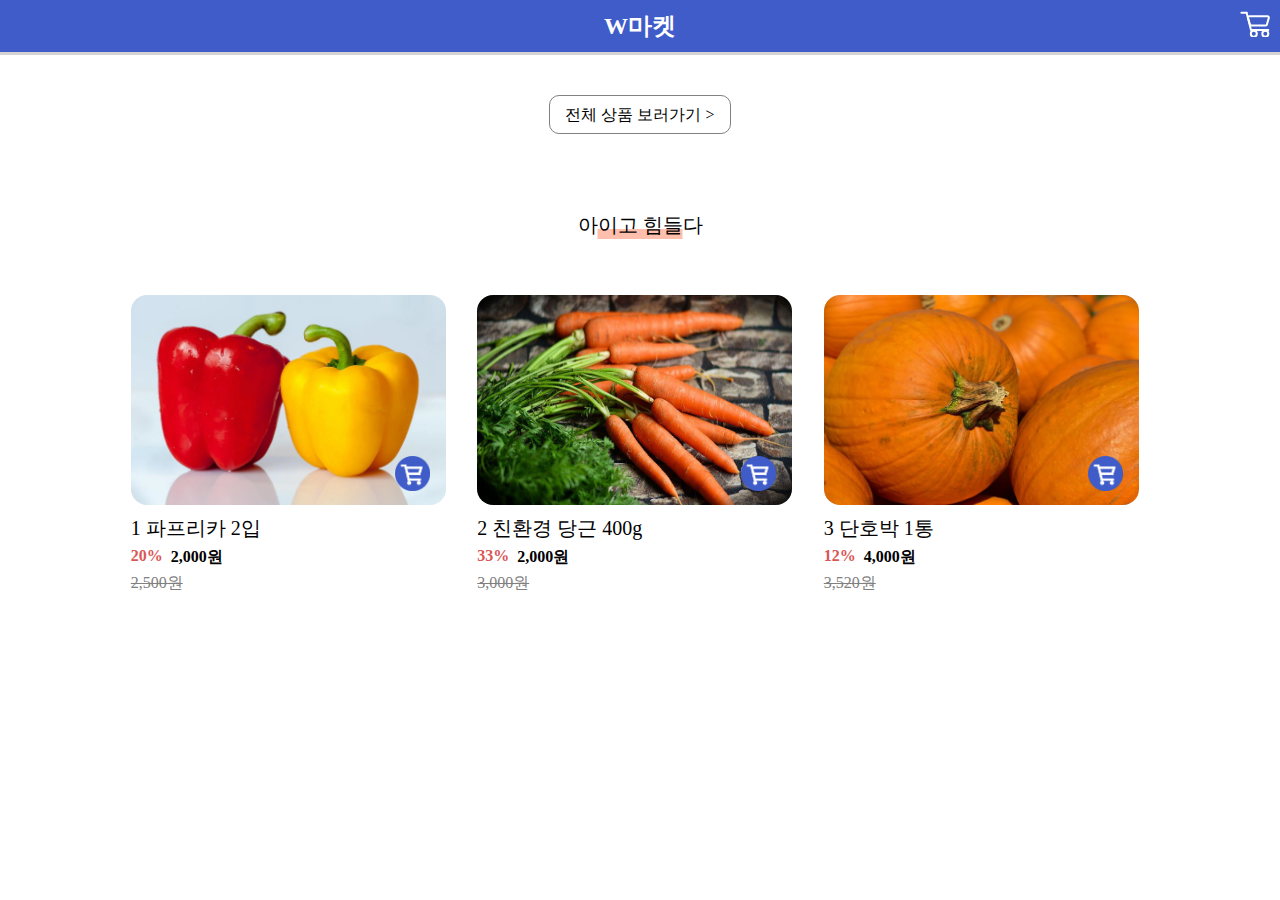
==== index.html @ 825fd9a3 "[JS BASIC PROJECT1] 마켓_ 장바구니 로컬스토리지 저장까지 완료" ====
<!DOCTYPE html>
<html>
  <head>
    <title>W마켓 메인 페이지</title>
    <link href="public/styles/reset.css" rel="stylesheet" />
    <link href="public/styles/header.css" rel="stylesheet" />
    <link href="public/styles/main.css" rel="stylesheet" />
    <link href="public/styles/product.css" rel="stylesheet" />
  </head>
  <body>
    <header>
      <a id="title" href="./index.html">W마켓</a>
      <a id="cart" href="./cart.html">
        <svg
          fill="none"
          height="27"
          viewBox="0 0 30 25"
          width="30"
          xmlns="http://www.w3.org/2000/svg"
        >
          <path
            d="M1.39999 1.70001H6.60001"
            stroke="white"
            stroke-linecap="round"
            stroke-miterlimit="10"
            stroke-width="2"
          />
          <path
            d="M6.60001 1.70001L11 18.9"
            stroke="white"
            stroke-linecap="round"
            stroke-miterlimit="10"
            stroke-width="2"
          />
          <path
            d="M11.8 18.9H28.3"
            stroke="white"
            stroke-linecap="round"
            stroke-miterlimit="10"
            stroke-width="2"
          />
          <path
            d="M13.8 25.7C15.4569 25.7 16.8 24.3569 16.8 22.7C16.8 21.0432 15.4569 19.7 13.8 19.7C12.1431 19.7 10.8 21.0432 10.8 22.7C10.8 24.3569 12.1431 25.7 13.8 25.7Z"
            stroke="white"
            stroke-linecap="round"
            stroke-miterlimit="10"
            stroke-width="2"
          />
          <path
            d="M25.3 25.7C26.9568 25.7 28.3 24.3569 28.3 22.7C28.3 21.0432 26.9568 19.7 25.3 19.7C23.6431 19.7 22.3 21.0432 22.3 22.7C22.3 24.3569 23.6431 25.7 25.3 25.7Z"
            stroke="white"
            stroke-linecap="round"
            stroke-miterlimit="10"
            stroke-width="2"
          />
          <path
            d="M25.7 14.6H11.3C10.7 14.6 10.1 14.2 10 13.6L8.1 6.90001C7.9 6.00001 8.49999 5.20001 9.39999 5.20001H27.5C28.4 5.20001 29.1 6.10001 28.8 6.90001L26.9 13.6C26.9 14.2 26.4 14.6 25.7 14.6Z"
            stroke="white"
            stroke-linecap="round"
            stroke-miterlimit="10"
            stroke-width="2"
          />
        </svg>
      </a>
    </header>
    <div id="total-list-anchor">
      <a href="./list.html">전체 상품 보러가기 &gt;</a>
    </div>
    <!--<section class="product-list-section">
      <div class="section-title">
        <span class="section-title-highlight"></span>
        <span>인기 상품</span>
      </div>  
    </section>  -->
    <script src="./main.js" type="module"></script>
  </body>
</html>
---- public/styles/header.css ----
header{
  display: block;
  text-align: center;
  font-size: 24px;
  font-weight: bold;
  background-color: #3f5cc8;
  padding: 10px;
  border-bottom: 3px solid lightgray;
  color: white;
}
#title{
  color: white;
}
#cart{
  position: absolute;
  right: 10px;
  top: 10px;
}
---- public/styles/main.css ----
.product-list-section{
  padding: 16px;
}
.section-title{
  position: relative;
  text-align: center;
  font-size: 20px;
  margin: 20px 0 40px;
}
.section-title-highlight{
  position: absolute;
  bottom: 0;
  left: 50%;
  width: 85px;
  height: 10px;
  background-color: rgba(255, 153, 122, 0.625);
  transform: translateX(-50%);
  z-index: -1;
}
#total-list-anchor{
  text-align: center;
  margin: 50px 0;
}
#total-list-anchor>a{
  padding: 10px 15px;
  border: 1px solid gray;
  border-radius: 10px;
}
#total-list-anchor>a:hover{
  background-color: rgb(232, 232, 232);
}

/* styled component의 원리 언급 */
---- public/styles/product.css ----
.product-list-con{
  display: flex;
  flex-wrap: wrap;
  width: 100%;
  max-width: 1050px;
  margin: 0 auto 30px;
}
.product-image-con{
  position: relative;
}
.product-card{
  width: 30%;
  margin: 1.5%;
  height: 300px;
}
.product-image-con{
  width: 100%;
  height: 70%;
  overflow: hidden;
}
.product-image-con>img{
  width: 100%;
  height: 100%;
  border-radius: 16px;
}
.cart-toggle-btn{
  position: absolute;
  bottom: 10px;
  right: 10px;
  border-radius: 100%;
}
.cart-image{
  width: 35px;
}
.product-description{
  margin: 10px 0;
}
.product-name{
  font-size: 20px;
  margin-bottom: 5px;
}
.product-price-con{
  display: flex;
  margin-bottom: 5px;
}
.product-discount-percent{
  color: rgb(218, 86, 86);
  font-weight: bold;
  margin-right: 8px;
}
.product-price{
  font-weight: bold;
}
.product-original-price{
  text-decoration: line-through;
  color: gray;
}
.product-list-con.empty{
  padding: 0 40px;
}
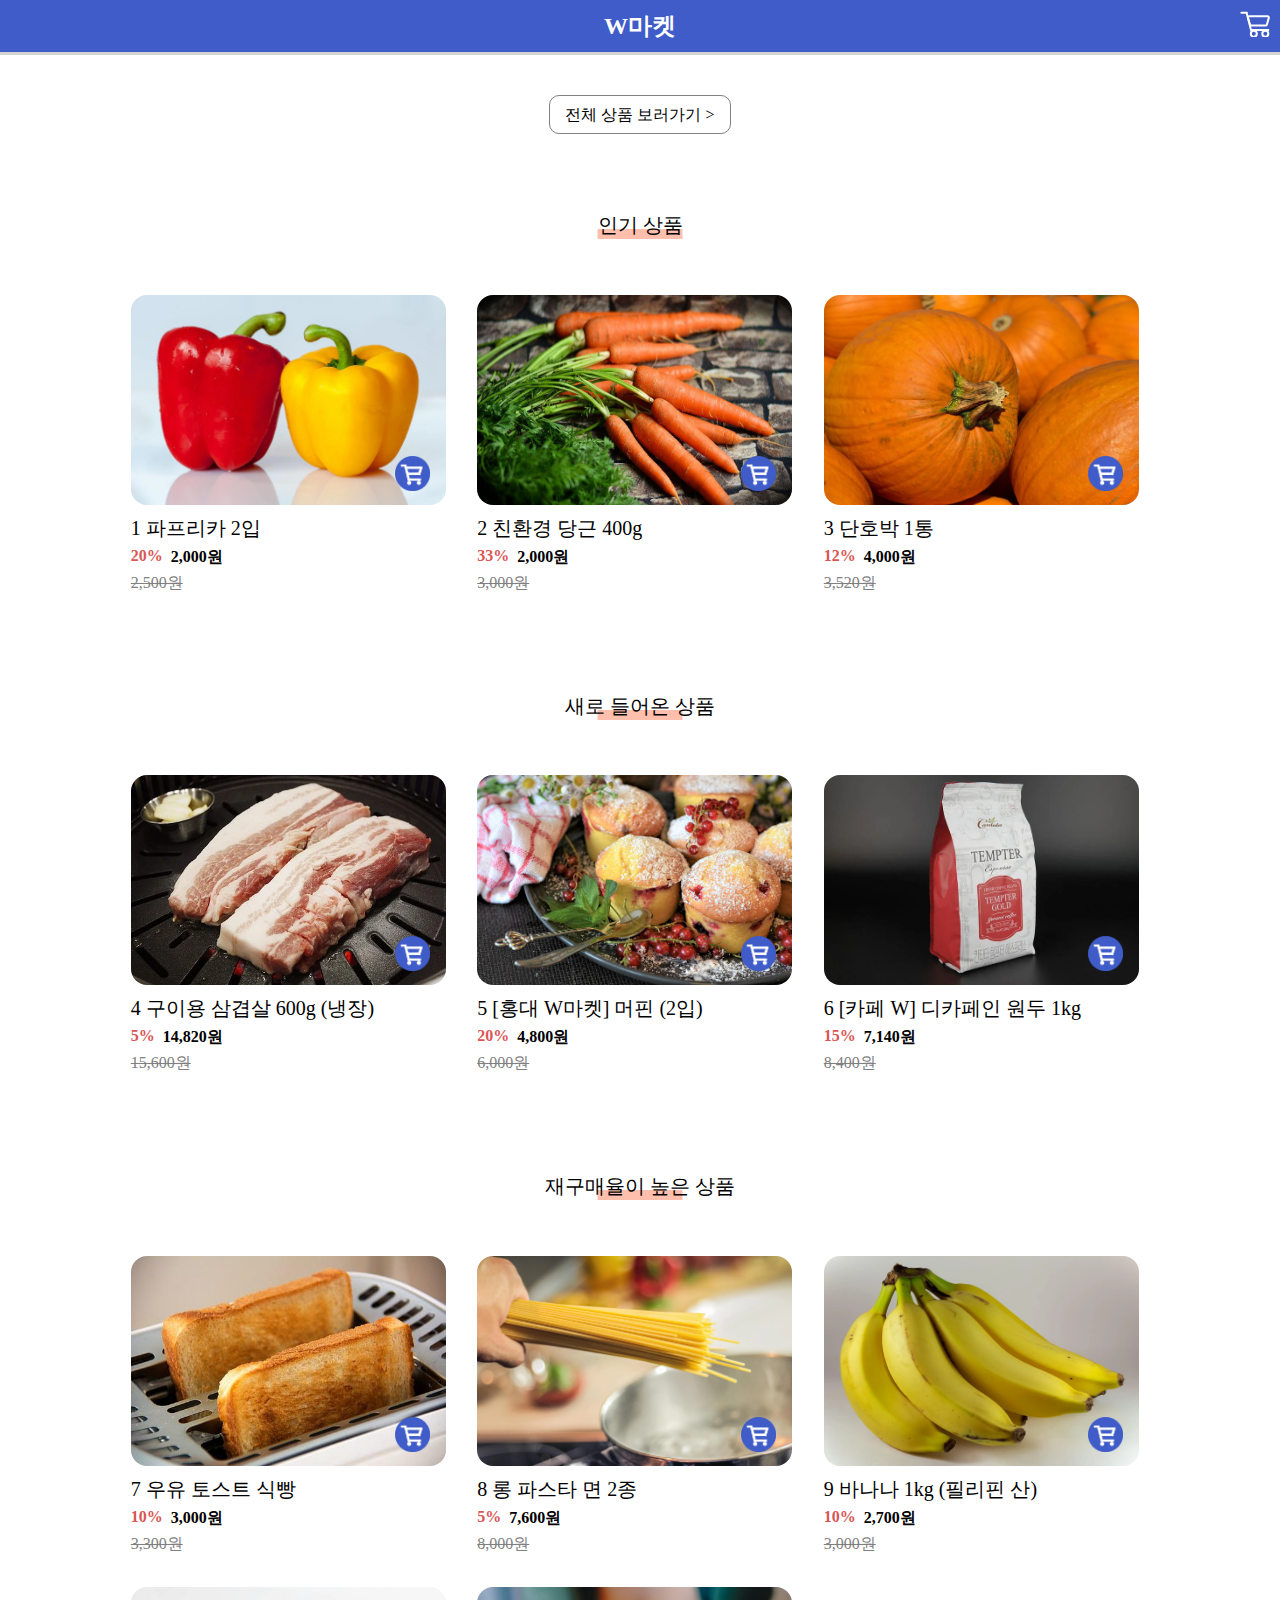
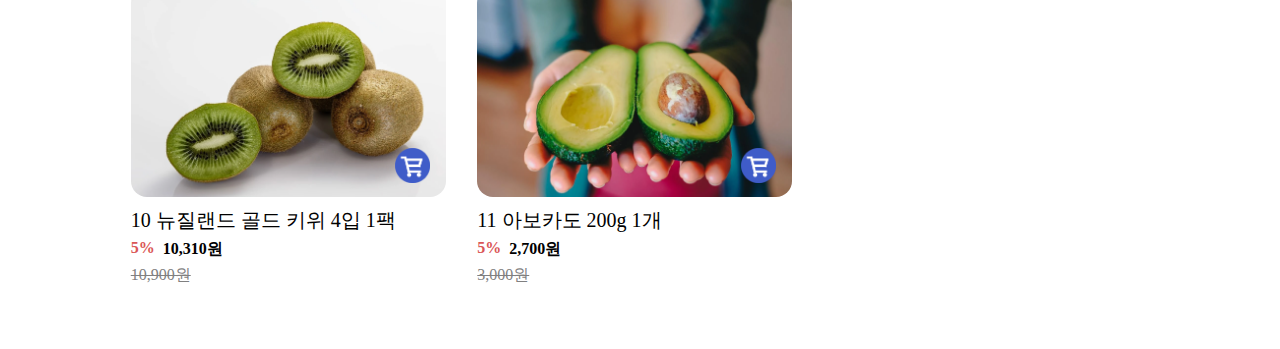
==== commit b9adb50b: "[JS BASIC PROJECT1] 마켓_로컬스토리지를 이용한 장바구니 구현완료" ====
--- a/index.html
+++ b/index.html
@@ -65,13 +65,7 @@
     </header>
     <div id="total-list-anchor">
       <a href="./list.html">전체 상품 보러가기 &gt;</a>
-    </div>
-    <!--<section class="product-list-section">
-      <div class="section-title">
-        <span class="section-title-highlight"></span>
-        <span>인기 상품</span>
-      </div>  
-    </section>  -->
+    </div>   
     <script src="./main.js" type="module"></script>
   </body>
 </html>
--- a/public/styles/product.css
+++ b/public/styles/product.css
@@ -1,60 +1,60 @@
-.product-list-con{
+.product-list-con {
   display: flex;
   flex-wrap: wrap;
   width: 100%;
   max-width: 1050px;
   margin: 0 auto 30px;
 }
-.product-image-con{
+.product-image-con {
   position: relative;
 }
-.product-card{
+.product-card {
   width: 30%;
   margin: 1.5%;
   height: 300px;
 }
-.product-image-con{
+.product-image-con {
   width: 100%;
   height: 70%;
   overflow: hidden;
 }
-.product-image-con>img{
+.product-image-con > img {
   width: 100%;
   height: 100%;
   border-radius: 16px;
 }
-.cart-toggle-btn{
+.cart-toggle-btn {
   position: absolute;
   bottom: 10px;
   right: 10px;
   border-radius: 100%;
 }
-.cart-image{
+.cart-image {
   width: 35px;
 }
-.product-description{
+.product-description {
   margin: 10px 0;
 }
-.product-name{
+.product-name {
   font-size: 20px;
   margin-bottom: 5px;
 }
-.product-price-con{
+.product-price-con {
   display: flex;
   margin-bottom: 5px;
 }
-.product-discount-percent{
+.product-discount-percent {
   color: rgb(218, 86, 86);
   font-weight: bold;
   margin-right: 8px;
 }
-.product-price{
+.product-price {
   font-weight: bold;
 }
-.product-original-price{
+.product-original-price {
   text-decoration: line-through;
   color: gray;
 }
-.product-list-con.empty{
+.product-list-con.empty {
   padding: 0 40px;
 }
